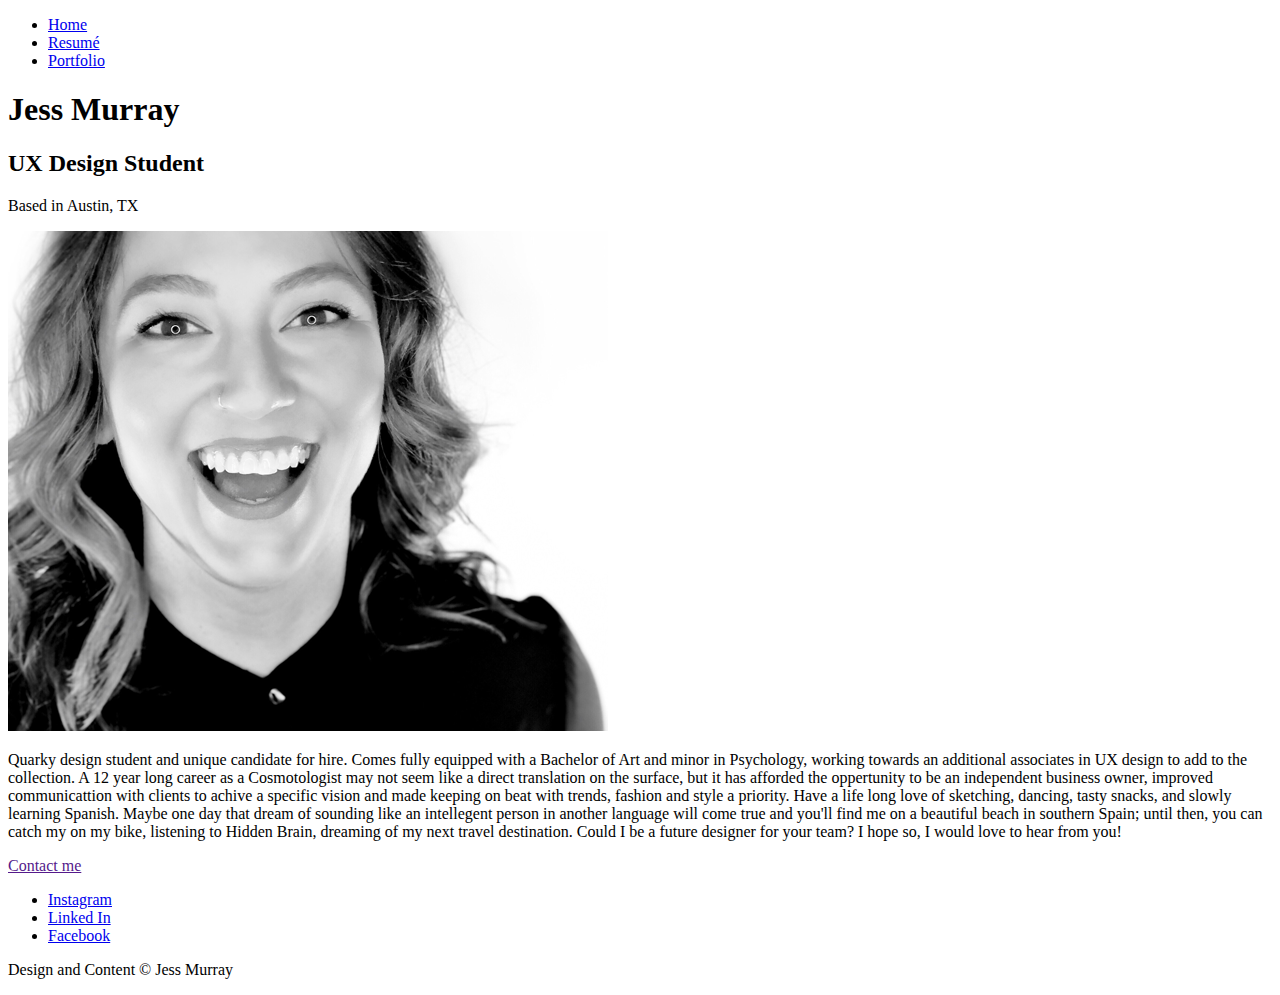
==== index.html @ 5f2f3496 "Lets hope these things are working" ====
<!DOCTYPE html>
<html lang="en-us" class="landing-index">

<head>

	<meta charset="UTF-8">
	<meta name="viewport" content="width=device-width, initial-scale=1">

	<link href="style.css" rel="stylesheet">
	<link href="https://fonts.googleapis.com/css?family=Lora:400,400i,700|Montserrat:300,400&display=swap" rel="stylesheet">

	<title>Profile by Jess Murray</title>

</head>

<body>
	<main class="grid-main">

		<header>
			  <nav class="nav-primary">
			  	<ul>
			  		<li>
			  			<a href="index.html">Home</a>
			  		</li>
			  		<li>
			  			<a href="resumé.html">Resumé</a>
			  		</li>
			  		<li>
			  			<a href="portfolio.html">Portfolio</a>
			  		</li>
			  	</ul>
			  </nav>
	  	</header>

  		<div class="content-title">  		
			<h1>Jess Murray</h1>
			<h2>UX Design Student</h2>
			<p>Based in Austin, TX</p>
		</div>

 		
		<div class="content-bio">
  			<img src="img/profile-pic-crop.png">
  				
			<p class="content-text">Quarky design student and unique candidate for hire. Comes fully equipped with a Bachelor of Art and minor in Psychology, working towards an additional associates in UX design to add to the collection. A 12 year long career as a Cosmotologist may not seem like a direct translation on the surface, but it has afforded the oppertunity to be an independent business owner, improved communicattion with clients to achive a specific vision and made keeping on beat with trends, fashion and style a priority. Have a life long love of sketching, dancing, tasty snacks, and slowly learning Spanish. Maybe one day that dream of sounding like an intellegent person in another language will come true and you'll find me on a beautiful beach in southern Spain; until then, you can catch my on my bike, listening to Hidden Brain, dreaming of my next travel destination. Could I be a future designer for your team? I hope so, I would love to hear from you!</p>
	
		</div>

	</main>
		 	
		<footer class="footer-main">
			<a href="" class="button-hero">Contact me</a>

			<nav>
				<ul>
					<li>
						<a href="https://www.instagram.com/yesika512/">Instagram</a>
					</li>
					<li>
						<a href="https://www.linkedin.com/in/jessica-murray-43775374/">Linked In</a>
					</li>
					<li>
						<a href="https://www.facebook.com/jessica.murray.7568">Facebook</a>
					</li>
				</ul>
			</nav>

			<p class="footer-created-by">Design and Content &copy; Jess Murray</p>
		</footer>	
	</body>
</html>
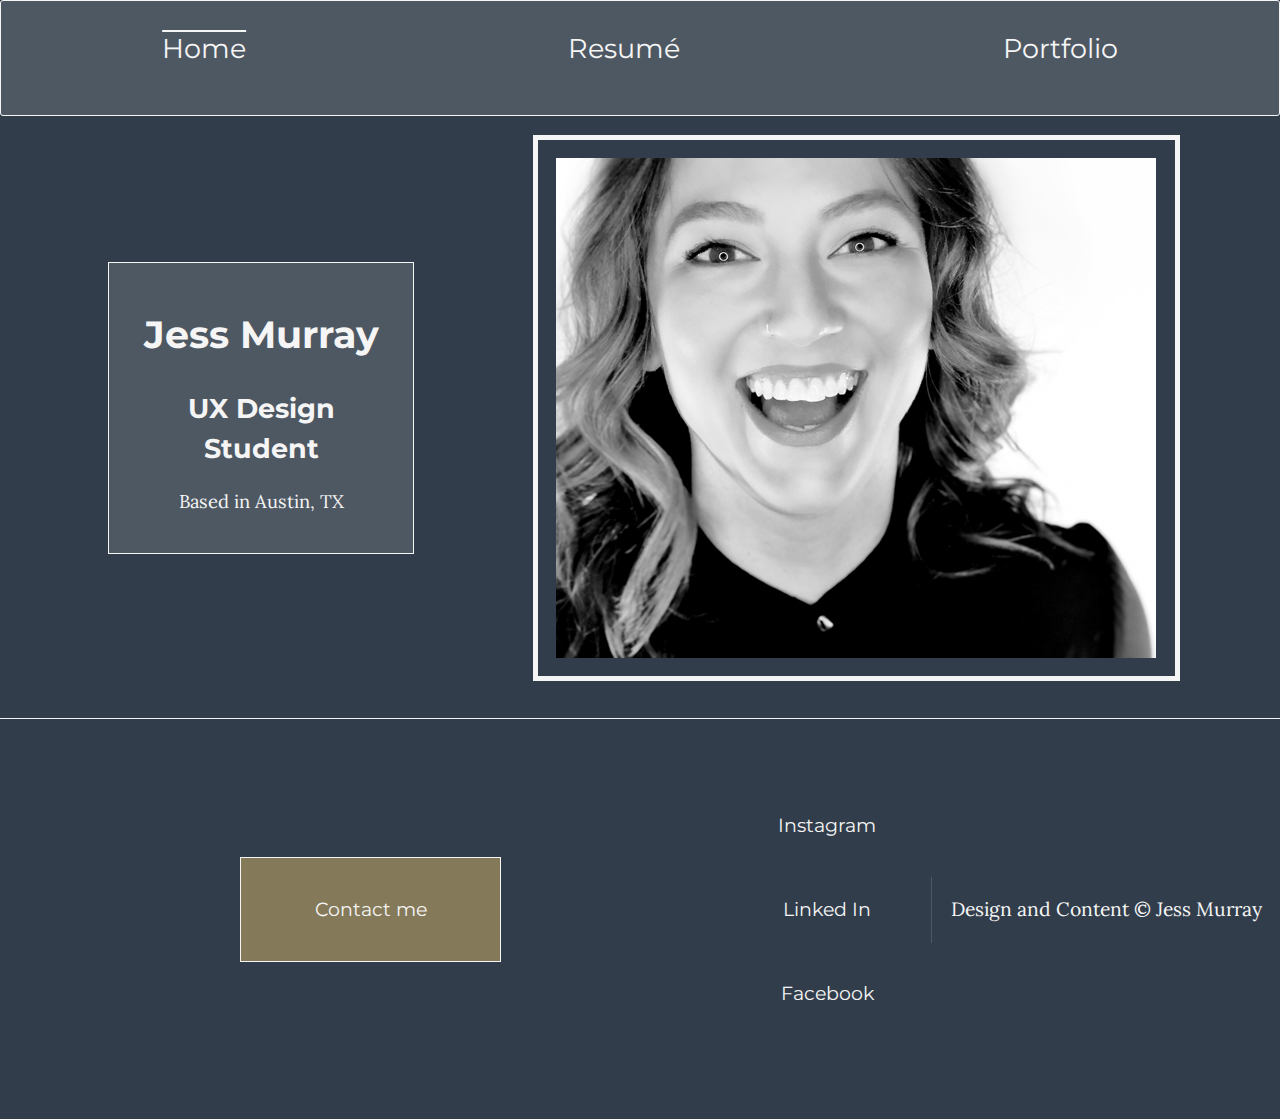
==== commit 487e97cd: "Portfolio projects 1 and 2, and animation" ====
--- a/index.html
+++ b/index.html
@@ -20,10 +20,10 @@
 			  <nav class="nav-primary">
 			  	<ul>
 			  		<li>
-			  			<a href="index.html">Home</a>
+			  			<a href="index.html" class="current-page">Home</a>
 			  		</li>
 			  		<li>
-			  			<a href="resumé.html">Resumé</a>
+			  			<a href="resume.html">Resumé</a>
 			  		</li>
 			  		<li>
 			  			<a href="portfolio.html">Portfolio</a>
@@ -40,7 +40,7 @@
 
  		
 		<div class="content-bio">
-  			<img src="img/profile-pic-crop.png">
+  			<img src="img/profile-pic-crop.png" alt="profile picture">
   				
 			<p class="content-text">Quarky design student and unique candidate for hire. Comes fully equipped with a Bachelor of Art and minor in Psychology, working towards an additional associates in UX design to add to the collection. A 12 year long career as a Cosmotologist may not seem like a direct translation on the surface, but it has afforded the oppertunity to be an independent business owner, improved communicattion with clients to achive a specific vision and made keeping on beat with trends, fashion and style a priority. Have a life long love of sketching, dancing, tasty snacks, and slowly learning Spanish. Maybe one day that dream of sounding like an intellegent person in another language will come true and you'll find me on a beautiful beach in southern Spain; until then, you can catch my on my bike, listening to Hidden Brain, dreaming of my next travel destination. Could I be a future designer for your team? I hope so, I would love to hear from you!</p>
 	
--- a/style.css
+++ b/style.css
@@ -0,0 +1,1013 @@
+/*-----------------------------------------------------------------
+    variables 
+-------------------------------------------------------------------*/
+
+html {
+
+  
+  /*------
+  box-shadow
+  -------*/
+  --box-shadow-primary: .5rem .25rem .7rem rgba( 0, 0, 0, .35 );
+  --box-shadow-gold: .15rem .45rem .7rem rgba( 201, 171, 102, .55 );
+  
+  /*------
+  border
+  -------*/
+
+  --border-radius-background: .25rem;
+  --border-color-section-seperators: #65696c;
+
+  /*------
+  color
+  -------*/
+  --color-grey-transparent: rgba(147, 151, 154, .30);
+  --color-grey-dark-transparent: rgba(101, 105, 108, .35);
+  --color-grey-xdark-transparent: rgba(101, 105, 108, .85);
+  --color-grey: #3f3f3f;
+  --color-grey-light: #dcdcdc;
+  --color-grey-dark: #262626;
+  --color-white: #f5f5f5;
+  --color-grey-xdark: #3b3e41;
+  --color-blue: #313d4b;
+  --color-blue-xdark: #011026;
+  --color-gold: #c9ac66;
+  --color-gold-light: #f5e5c1;
+  --color-gold-dark: #967d39;
+  --color-gold-transparent: rgba( 201, 171, 102, .55 );
+  --color-red: #b30b0b;
+  --color-orange: #da680f;
+  --color-green: #00c07f;
+  --color-brown: #91684a;
+
+  /*------
+  font
+  ------*/
+
+  --font-primary: 'Lora', 'Helvetica', serif;
+  --font-secondary: 'Montserrat', 'Arial', sans-serif;
+
+
+  /*------
+  line-height
+  ------*/
+
+  --ratio-line-height: 1.5;
+
+  --line-height-single: calc( 1rem * var(--ratio-margin) );
+  --line-height-double: calc( var(--line-height-single) * var(--ratio-line-height) );
+
+  /*------
+  text-shadow
+  -------*/
+
+  --text-shadow-primary: 2px 2px rgba( 0, 0, 0, .25 );
+
+  /*------
+  type-scale
+  ------*/
+
+  --ratio-type-scale: 1.4;
+
+  --font-size-one: calc( .75rem * var(--ratio-type-scale) );
+  --font-size-two: calc( var(--font-size-one) * var(--ratio-type-scale) );
+  --font-size-three: calc( var(--font-size-two) * var(--ratio-type-scale) );
+  --font-size-four: calc( var(--font-size-three) * var(--ratio-type-scale) );
+  --font-size-five: calc( var(--font-size-four) * var(--ratio-type-scale) );
+  --font-size-six: calc( var(--font-size-five) * var(--ratio-type-scale) );
+  --font-size-seven: calc( var(--font-size-six) * var(--ratio-type-scale) );
+  --font-size-eight: calc( var(--font-size-seven) * var(--ratio-type-scale) );
+  --font-size-nine: calc( var(--font-size-eight) * var(--ratio-type-scale) );
+  --font-size-ten: calc( var(--font-size-nine) * var(--ratio-type-scale) );
+  --font-size-eleven: calc( var(--font-size-ten) * var(--ratio-type-scale) );
+  --font-size-twelve: calc( var(--font-size-eleven) * var(--ratio-type-scale) );
+  --font-size-thirteen: calc( var(--font-size-twelve) * var(--ratio-type-scale) );
+  --font-size-fourteen: calc( var(--font-size-thirteen) * var(--ratio-type-scale) );
+  --font-size-fifteen: calc( var(--font-size-fourteen) * var(--ratio-type-scale) );
+  
+  
+}
+
+/*-----------------------------------------------------------------
+    Main Page Layout
+-------------------------------------------------------------------*/
+html {
+  background: var(--color-blue);
+  background-image: url(img/bg-img/with-opacity/bw-color-grade-70.png);
+  background-size: contain;
+  background-repeat: no-repeat;
+  color: var(--color-white);
+  font-family: var(--font-primary);
+}
+
+.landing-resume {
+  background-image: url(img/bg-img/with-opacity/thai-sunset-70.png);
+}
+
+.landing-portfolio {
+  background-image: url(img/bg-img/with-opacity/japan-75.png);
+}
+
+.landing-portfolio-project1 {
+  background-image: url(img/bg-img/with-opacity/cuenca-bg-70.png);
+}
+
+.landing-portfolio-project2 {
+  background-image: url(img/bg-img/with-opacity/ireland-coast-70.png);
+}
+
+*, *:before, *:after {
+  -moz-box-sizing: border-box;
+  -webkit-box-sizing: border-box;
+  box-sizing: border-box;
+}
+
+img {
+  display: block;
+}
+
+/*-------------------
+   Hero Link Button
+---------------------*/
+
+.button-hero {
+  background-color: var(--color-gold-transparent);
+  border: 1px solid var(--color-white);
+  color: var(--color-white);
+  font-size: var(--font-size-one);
+  margin: auto;
+  padding: 2rem 4rem;
+  text-align: center;
+}
+
+.button-hero:hover {
+  animation: jump 2s ease;
+  background-color: transparent;
+}
+
+@keyframes jump {
+  0%   { 
+    transform: scale(1,1) translateY(0); 
+  }
+  10%  { 
+    transform: scale(1.1,.8) translateY(0);
+  }
+  30%  { 
+    transform: scale(.9,1.2) translateY(-100px);
+  }
+  50%  { 
+    transform: scale(1.05,.97) translateY(0); }
+  57%  { 
+    transform: scale(1,1) translateY(-6px); 
+  }
+  65%  { 
+    transform: scale(1,1) translateY(0); 
+  }
+  100% { 
+    transform: scale(1,1) translateY(0); 
+  }
+}
+
+@media (min-width: 900px ) {
+
+  html {
+    background-size: cover;
+  }
+
+  .landing-portfolio, .landing-portfolio-project1, .landing-portfolio-project2 {
+    background-position: center;
+  }
+}
+
+/*-----------------------------------------------------------------
+    Typography
+-------------------------------------------------------------------*/
+
+body {
+  color: var(--color-white);
+  margin: 0 auto;
+}
+
+h1, h2, h3, h4, h5, h6 {
+  font-family: var(--font-secondary);
+}
+
+h1 {
+  font-size: var(--font-size-three);
+}
+
+h2 {
+  font-size: var(--font-size-two);
+  margin: .5rem auto; 
+}
+
+h3 {
+  font-size: var(--font-size-one);
+  font-weight: 400;
+  margin: 0 auto;
+
+}
+
+a {
+  display: inline-block;
+  color: var(--color-white);
+  font-family: var(--font-secondary);
+  font-size: var(--font-size-one);
+  text-decoration: none;
+}
+
+a:visited {
+  color: var(--color-white);
+}
+
+a:hover {
+  color: var(--color-gold);
+  text-shadow: 0 0 11px rgba(33,33,33,.2); 
+}
+
+.nav-primary a:hover {
+  transform: translateY(-8px);
+  transition: all .35s ease;
+}
+
+a:hover img {
+  opacity: 0.75;
+  transform: scale(.95);
+  transition: all .35s ease;
+} 
+
+a:focus {
+  color: var(--color-gold);
+}
+
+.nav-primary a:focus {
+  transform: translateY(-8px);
+  transition: all .35s ease;
+}
+
+a:focus img {
+  opacity: 0.5;
+  transform: scale(.95);
+  transition: all .35s ease;
+}
+
+a:active {
+  color: var(--color-gold-dark);
+}
+
+.link-portfolio-project {
+  background-color: none;
+}
+
+.text-body {
+  font-size: var(--font-size-one);
+}
+
+.text-secondary {
+  font-size: .90rem;
+}
+
+ul {
+  list-style: none;
+  font-size: var(--font-size-one);
+  margin: 0 auto;
+  padding: 1rem;
+}
+
+ul li {
+  list-style: circle;
+  margin: 1rem 0;
+}
+
+ul ul li {
+  list-style: none;
+  margin: 0;
+}
+
+@media (min-width: 900px) {
+
+  html {
+    font-size: 1.15rem;
+    line-height: 1.5;
+  }
+}
+
+@media (min-width: 1030px) { 
+
+  h1 {
+  font-size: var(--font-size-three);
+  }
+
+  a {
+    font-size: var(--font-size-two);
+  }
+
+}
+
+/*-----------------------------------------------------------------
+   header Components
+-------------------------------------------------------------------*/
+
+.current-page {
+  cursor: default;
+  pointer-events: none;
+  text-decoration: overline;
+}
+
+/*--------------------
+   nav primary
+----------------------*/
+
+.nav-primary ul {
+  margin: 0;
+  padding: 0;
+}
+
+.nav-primary li {
+  border-top: 1px solid var(--color-white);
+  list-style: none;
+  margin-top: 0;
+  padding: 1.5rem;
+  text-align: center;   
+}
+
+.nav-primary {
+  background-color: var(--color-grey-transparent);
+  border: 1px solid var(--color-white);
+  border-radius: 3px;
+}
+
+@media (min-width: 700px) {
+  .nav-primary li {
+    border-top: none;
+  }
+}
+
+/*--------------------
+   Bio
+---------------------*/
+
+.content-text {
+  background-color: var(--color-grey-xdark-transparent);
+  max-width: 35rem;
+  padding: 1rem;
+  font-size: 1rem;
+}
+
+.content-title {
+  background-color: var(--color-grey-transparent);
+  border: 1px solid var(--color-white);
+  padding: 1rem;
+  text-align: center;
+}
+
+.content-bio img {
+  border: 5px solid var(--color-white);
+  display: block;
+  margin: auto;
+  padding: 1rem;
+  max-width: 100%;
+}
+
+.content-bio p {
+  display: none;
+  bottom: 0;
+  left: 0;
+  margin: 0;
+  position: absolute;
+  top: 0;
+  right: 0;
+  
+}
+
+.content-bio:hover p {
+  display: block;
+  margin: auto;
+  max-width: 35rem;
+}
+
+.content-bio {
+  position: relative;
+}
+
+@media (min-width: 700px) {
+  .content-text {
+    font-size: var(--font-size-one);
+  }
+}
+
+/*-----------------------------------------------------------------
+   Grid Main
+-------------------------------------------------------------------*/
+
+.grid-main {
+  margin: 0 auto 2rem;
+}
+
+@media (min-width: 700px) {
+
+  .grid-main {
+    align-items: center;
+    display: grid;
+    grid-gap: 1rem;
+    grid-template-columns: repeat(6, 1fr);
+  }
+
+  header {
+    grid-column: 1/ span 6;
+  }
+
+  .content-title {
+    grid-column: 1/ span 1;
+  }
+  
+  .content-bio {
+    grid-column: 2 / span 4;
+  }
+
+   .nav-primary ul {
+    align-items: center;
+    display: flex;
+    justify-content: space-around;
+  }
+
+}
+
+@media (min-width: 1000px) {
+  .grid-main {
+    grid-template-columns: repeat(12, 1fr);
+  }
+
+  header {
+    grid-column: 1/ span 12;
+  }
+
+  .content-title {
+    grid-column: 2/ span 3;
+  }
+  
+  .content-bio {
+    grid-column: 5 / span 8;
+  }
+}
+
+/*-----------------------------------------------------------------
+  Resume Components
+-------------------------------------------------------------------*/
+
+.content-resume {
+  font-size: var(--font-size-two);
+}
+
+.grid-resume div {
+  background-color: var(--color-grey-transparent);
+  margin: 1rem auto;
+  padding: 1rem 1.5rem;
+}
+
+.resume-division {
+  border-bottom: 1px solid var(--color-white);
+  margin-bottom: .5rem;
+  padding-bottom: .5rem;
+}
+
+.resume-salon {
+  list-style: none;
+  font-size: var(--font-size-one);
+  font-weight: 400;
+}
+
+.container-skills-intrests {
+  display: flex;
+  justify-content: space-around;
+}
+
+.content-resume ul {
+  font-size: var(--font-size-one);
+}
+
+.content-resume ul li {
+  font-size: 1rem;
+}
+
+.content-resume ul ul {
+  padding-left: 2rem;
+}
+
+@media (min-width: 700px) {
+
+
+  .grid-resume .content-title { 
+    grid-column: 2/ span 4;
+    grid-row-start: 2;
+  }
+  
+  .content-resume {
+    grid-column: 1 / span 6;
+    grid-row-start: 3;
+  }
+}
+
+
+@media (min-width: 1000px) {
+
+  .grid-resume .content-title { 
+    grid-column: 5/ span 4;
+    grid-row-start: 2;
+  }
+  
+  .content-resume {
+    grid-column: 3 / span 8;
+    grid-row-start: 3;
+  }
+}
+
+/*-----------------------------------------------------------------
+   Grid Portfolio Main Page
+-------------------------------------------------------------------*/
+
+.grid-portfolio img {
+  border: 1rem solid var(--color-grey-transparent);
+  max-width: 100%;
+}
+
+.grid-portfolio ul {
+  margin: .5rem;
+  padding: 1rem;
+}
+
+  .grid-portfolio nav ul {
+    margin: 0;
+    padding: 0;
+  }
+
+
+
+@media (min-width: 700px) {
+
+  .grid-portfolio img {
+  max-width: 45rem;
+  }
+
+  .grid-portfolio ul {
+    background-color: var(--color-grey-transparent);
+    margin: 1rem;
+    padding: 2rem;
+  }
+
+  .grid-portfolio .content-title {
+    grid-column: 2/ span 2;
+  }
+
+  .grid-portfolio .project-1 {
+    grid-column: 1/ span 2;
+    grid-row-start: 3;
+  }
+
+  .grid-portfolio .project-1-description {
+    grid-column: 5/ span 2;
+    grid-row-start: 3;
+  }
+
+  .grid-portfolio .project-2 {
+    grid-column: 3/ span 2;
+    grid-row-start: 4;
+  }
+
+  .grid-portfolio .project-2-description {
+    grid-column: 1/ span 2;
+    grid-row-start: 4;
+  }
+
+  .grid-portfolio .project-3 {
+    grid-column: 1/ span 2;
+    grid-row-start: 5;
+  }
+
+  .grid-portfolio .project-3-description {
+    grid-column: 5/ span 2;
+    grid-row-start: 5;
+  }
+
+  .grid-portfolio .project-4 {
+    grid-column: 3/ span 2;
+    grid-row-start: 6;
+  }
+
+  .grid-portfolio .project-4-description {
+    grid-column: 1/ span 2;
+    grid-row-start: 6;
+  }
+
+  .grid-portfolio .project-5 {
+    grid-column: 1/ span 2;
+    grid-row-start: 7;
+  }
+
+  .grid-portfolio .project-5-description {
+    grid-column: 5/ span 2;
+    grid-row-start: 7;
+  }
+
+  .grid-portfolio .project-6 {
+    grid-column: 3/ span 2;
+    grid-row-start: 8;
+  }
+
+  .grid-portfolio .project-6-description {
+    grid-column: 1/ span 2;
+    grid-row-start: 8;
+  }
+
+  .grid-portfolio .project-7 {
+    grid-column: 1/ span 2;
+    grid-row-start: 9;
+  }
+
+  .grid-portfolio .project-7-description {
+    grid-column: 5/ span 2;
+    grid-row-start: 9;
+  }
+
+  .grid-portfolio .project-8 {
+    grid-column: 3/ span 2;
+    grid-row-start: 10;
+  }
+
+  .grid-portfolio .project-8-description {
+    grid-column: 1/ span 2;
+    grid-row-start: 10;
+  }
+
+  .grid-portfolio .project-9 {
+    grid-column: 1/ span 2;
+    grid-row-start: 11;
+  }
+
+  .grid-portfolio .project-9-description {
+    grid-column: 5 / span 2;
+    grid-row-start: 11;
+  }
+
+  .grid-portfolio .project-10 {
+    grid-column: 3/ span 2;
+    grid-row-start: 12;
+  }
+
+  .grid-portfolio .project-10-description {
+    grid-column: 1/ span 2;
+    grid-row-start: 12;
+  }
+
+  .grid-portfolio .project-11 {
+    grid-column: 1/ span 2;
+    grid-row-start: 13;
+  }
+
+  .grid-portfolio .project-11-description {
+    grid-column: 5/ span 2;
+    grid-row-start: 13;
+  }
+
+  .grid-portfolio .project-12 {
+    grid-column: 3/ span 2;
+    grid-row-start: 14;
+  }
+
+  .grid-portfolio .project-12-description {
+    grid-column: 1/ span 2;
+    grid-row-start: 14;
+  }
+
+}
+
+
+@media (min-width: 1000px) {
+
+  .grid-portfolio .content-title {
+    grid-column: 2/ span 4;
+  }
+    .grid-portfolio .project-1 {
+    grid-column: 2/ span 2;
+    grid-row-start: 3;
+  }
+
+  .grid-portfolio .project-1-description {
+    grid-column: 7/ span 4;
+    grid-row-start: 3;
+  }
+
+  .grid-portfolio .project-2 {
+    grid-column: 7/ span 2;
+    grid-row-start: 4;
+  }
+
+  .grid-portfolio .project-2-description {
+    grid-column: 3/ span 4;
+    grid-row-start: 4;
+  }
+
+  .grid-portfolio .project-3 {
+    grid-column: 2/ span 2;
+    grid-row-start: 5;
+  }
+
+  .grid-portfolio .project-3-description {
+    grid-column: 7/ span 4;
+    grid-row-start: 5;
+  }
+
+  .grid-portfolio .project-4 {
+    grid-column: 7/ span 2;
+    grid-row-start: 6;
+  }
+
+  .grid-portfolio .project-4-description {
+    grid-column: 3/ span 4;
+    grid-row-start: 6;
+  }
+
+  .grid-portfolio .project-5 {
+    grid-column: 2/ span 2;
+    grid-row-start: 7;
+  }
+
+  .grid-portfolio .project-5-description {
+    grid-column: 7/ span 4;
+    grid-row-start: 7;
+  }
+
+  .grid-portfolio .project-6 {
+    grid-column: 7/ span 4;
+    grid-row-start: 8;
+  }
+
+  .grid-portfolio .project-6-description {
+    grid-column: 3/ span 4;
+    grid-row-start: 8;
+  }
+
+  .grid-portfolio .project-7 {
+    grid-column: 2/ span 2;
+    grid-row-start: 9;
+  }
+
+  .grid-portfolio .project-7-description {
+    grid-column: 7/ span 4;
+    grid-row-start: 9;
+  }
+
+  .grid-portfolio .project-8 {
+    grid-column: 7/ span 4;
+    grid-row-start: 10;
+  }
+
+  .grid-portfolio .project-8-description {
+    grid-column: 3/ span 4;
+    grid-row-start: 10;
+  }
+
+  .grid-portfolio .project-9 {
+    grid-column: 2/ span 2;
+    grid-row-start: 11;
+  }
+
+  .grid-portfolio .project-9-description {
+    grid-column: 7/ span 4;
+    grid-row-start: 11;
+  }
+
+  .grid-portfolio .project-10 {
+    grid-column: 7/ span 4;
+    grid-row-start: 12;
+  }
+
+  .grid-portfolio .project-10-description {
+    grid-column: 3/ span 4;
+    grid-row-start: 12;
+  }
+
+  .grid-portfolio .project-11 {
+    grid-column: 2/ span 2;
+    grid-row-start: 13;
+  }
+
+  .grid-portfolio .project-11-description {
+    grid-column: 7/ span 4;
+    grid-row-start: 13;
+  }
+
+  .grid-portfolio .project-12 {
+    grid-column: 7/ span 4;
+    grid-row-start: 14;
+  }
+
+  .grid-portfolio .project-12-description {
+    grid-column: 3/ span 4;
+    grid-row-start: 14;
+  }
+}
+
+@media (min-width: 1460px) {
+
+  .grid-portfolio .project-1 {
+    grid-column: 1/ span 2;
+    grid-row-start: 3;
+  }
+
+  .grid-portfolio .project-1-description {
+    grid-column: 5/ span 2;
+    grid-row-start: 3;
+  }
+
+  .grid-portfolio .project-2 {
+    grid-column: 7/ span 2;
+    grid-row-start: 3;
+  }
+
+  .grid-portfolio .project-2-description {
+    grid-column: 11/ span 2;
+    grid-row-start: 3;
+  }
+
+  .grid-portfolio .project-3 {
+    grid-column: 9/ span 2;
+    grid-row-start: 4;
+  }
+
+  .grid-portfolio .project-3-description {
+    grid-column: 7/ span 2;
+    grid-row-start: 4;
+  }
+
+  .grid-portfolio .project-4 {
+    grid-column: 3/ span 2;
+    grid-row-start: 4;
+  }
+
+  .grid-portfolio .project-4-description {
+    grid-column: 1/ span 2;
+    grid-row-start: 4;
+  }
+
+  .grid-portfolio .project-5 {
+    grid-column: 1/ span 2;
+    grid-row-start: 5;
+  }
+
+  .grid-portfolio .project-5-description {
+    grid-column: 5/ span 2;
+    grid-row-start: 5;
+  }
+
+  .grid-portfolio .project-6 {
+    grid-column: 7/ span 2;
+    grid-row-start: 5;
+  }
+
+  .grid-portfolio .project-6-description {
+    grid-column: 11/ span 2;
+    grid-row-start: 5;
+  }
+
+  .grid-portfolio .project-7 {
+    grid-column: 9/ span 2;
+    grid-row-start: 6;
+  }
+
+  .grid-portfolio .project-7-description {
+    grid-column: 7/ span 2;
+    grid-row-start: 6;
+  }
+
+  .grid-portfolio .project-8 {
+    grid-column: 3/ span 2;
+    grid-row-start: 6;
+  }
+
+  .grid-portfolio .project-8-description {
+    grid-column: 1/ span 2;
+    grid-row-start: 6;
+  }
+
+  .grid-portfolio .project-9 {
+    grid-column: 1/ span 2;
+    grid-row-start: 7;
+  }
+
+  .grid-portfolio .project-9-description {
+    grid-column: 5/ span 2;
+    grid-row-start: 7;
+  }
+
+  .grid-portfolio .project-10 {
+    grid-column: 7/ span 2;
+    grid-row-start: 7;
+  }
+
+  .grid-portfolio .project-10-description {
+    grid-column: 11/ span 2;
+    grid-row-start: 7;
+  }
+
+  .grid-portfolio .project-11 {
+    grid-column: 9/ span 2;
+    grid-row-start: 8;
+  }
+
+  .grid-portfolio .project-11-description {
+    grid-column: 7/ span 2;
+    grid-row-start: 8;
+  }
+
+  .grid-portfolio .project-12 {
+    grid-column: 3/ span 2;
+    grid-row-start: 8;
+  }
+
+  .grid-portfolio .project-12-description {
+    grid-column: 1/ span 2;
+    grid-row-start: 8;
+  }
+}
+
+@media (min-width: 1990px) { 
+  .grid-portfolio {
+    max-width: 75%;
+  }
+}
+
+/*-----------------------------------------------------------------
+   Grid Portfolio Project 1 Page
+-------------------------------------------------------------------*/
+.grid-main .title-project {
+  background-color: var(--color-grey-transparent);
+  border: 1px solid var(--color-white);
+  grid-column: 2/ span 4;
+  margin: 1rem auto;
+  padding: 1rem 1.5rem;
+}
+
+/*-----------------------------------------------------------------
+  Footer Components
+-------------------------------------------------------------------*/
+
+footer {
+  margin: auto;
+}
+
+.footer-main {
+  border-top: 1px solid var(--color-white);
+  margin: 1rem auto;
+  padding: 2rem 0;
+  text-align: center;
+}
+
+.footer-created-by {
+  margin: auto;
+  font-size: var(--font-size-one);
+}
+
+.footer-main p {
+  border-top: 1px solid var(--color-grey-transparent);
+  margin: auto;
+  padding: 1rem;
+  text-align: center;
+}
+
+.footer-main li {
+  list-style: none;
+  padding: 1rem;
+
+}
+
+.footer-main a:hover {
+  background-color: transparent;
+  color: var(--color-gold-dark);
+}
+
+@media (min-width: 825px) { 
+
+  .footer-main {
+    align-items: center;
+    display: flex;
+    justify-content: flex-end;
+  }
+
+
+  .footer-main a {
+    font-size: var(--font-size-one);
+  }
+
+  .footer-main ul {
+    flex-direction: column;
+    margin-right: 1rem;
+  }
+
+  .footer-main p {
+    border-top: none;
+    border-left: 1px solid var(--color-grey-transparent);
+    margin: 0;
+  }
+
+}
